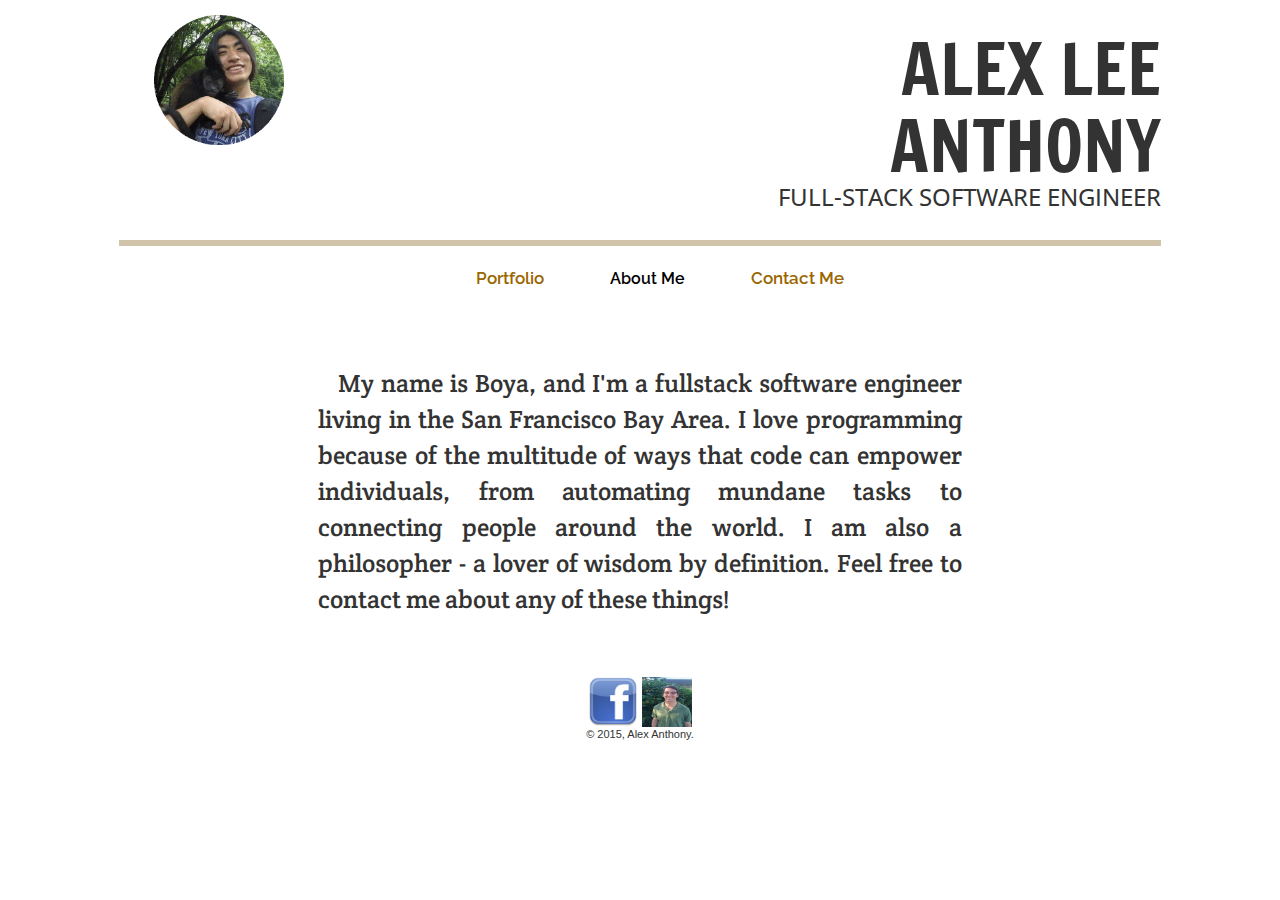
==== about.html @ c330674a "Modified images and text" ====
<!DOCTYPE html>
<html><head><meta http-equiv="Content-Type" content="text/html; charset=windows-1252"><style type="text/css"></style>
<link href="css/normalize.css" rel="stylesheet">
<link href="css/bootstrap.css" rel="stylesheet">
<link href='http://fonts.googleapis.com/css?family=Francois+One' rel='stylesheet' type='text/css'>
<link href='http://fonts.googleapis.com/css?family=Raleway:800,600|Crete+Round' rel='stylesheet' type='text/css'>
<link href='http://fonts.googleapis.com/css?family=Open+Sans:400,300' rel='stylesheet' type='text/css'>
<link href="css/style.css" rel="stylesheet">

<title>Alex: Software Engineer</title>
</head>
  <body>
    <div class="container">  
      <div class="row">
        <div class="col-md-6"><img src="./imgs/CR-tiny.gif" class="tiny"></div>
        <div class="col-md-6 text-right text-uppercase">
          <h1>Alex Lee Anthony</h1>
          <h3>Full-stack Software Engineer</h3>
        </div>
      </div>
      <hr class="thickhr">
        <div class = "row">
          <nav>
            <ul>
              <li><a href="index.html" class="navbar">Portfolio</a></li>
              <li><a href="about.html" id="current">About Me</a></li>
              <li><a href="contact.html" class="navbar">Contact Me</a></li>
            </ul>
          </nav>
        </div>

        <div class = "row">
            <div id="aboutme">
                My name is Boya, and I'm a fullstack software engineer living in the San Francisco Bay Area. I love programming because of the multitude of ways that code can empower individuals, from automating mundane tasks to connecting people around the world.  I am also a philosopher - a lover of wisdom by definition. Feel free to contact me about any of these things! 
            </div>
        </div>


      
       <footer>
        <div class="row">
        <a href="https://www.facebook.com/boyaj"><img src="imgs/facebook.png" alt="Facebook Logo"></a>
        <a href="https://www.linkedin.com/in/boyajiang"><img src="imgs/linked.jpg" alt="Linked-In Logo"></a>
        <p id = "sig">&copy; 2015, Alex Anthony.</p>
      </div>
      </footer>

    </div>

  
</body></html>
---- css/style.css ----
.container {
	margin: 10px auto;
	padding-left: 5%;
	padding-right: 5%;
}

.widebanner {
	height: 370px;
	width: 1140px;
}

.tiny {
	height: 130px;
	width: 130px;
	margin: 5px 0 -10px 35px;
}
.med {
	width: 500px;
	height: 280px;
	border-radius: 5px;
}

.med:hover { 
	border: 5px solid #5c93c9;
}

.workrow {
	padding-right: 20px;
}

.workTitle a {
	text-decoration: none;
	font-size: 1.3em !important;
	color: #cecece;
	font-weight: bold;
}


h1 {
font-family: 'Francois One', sans-serif;
font-size: 70px;
margin-bottom: -20px;
}

h3 {
font-family: 'Open Sans', sans-serif;
	font-weight: 450;	
	margin-bottom:5px;
}

.topright {
	display: flex;
}

.bgblue {
	background-color: #242424;
	color: #B5B5AE;
	text-align: center;
	padding-bottom: 30px;
}

.thickhr {
	border: 3.5px solid #D0C4AB;
	color: #D0C4AB;
	margin-top: 25px;
	margin-bottom: 20px;	

}

#feat
 {
	color:#B5B5AE;
	margin-top: 30px;
	text-align: center;
	font-size: 30px;
	margin-bottom: 10px;
}

.left-margin {
	padding-left: 33px;
}
.right-margin {
	padding-right: 33px;
}

a:link {
	text-decoration: none;
	font-size:	17px;
	
}

p a {

	color: white;
}


nav {
		margin: 0 auto;
		text-align: center;
}

nav ul {
	list-style: none;
}

nav li {

	display: inline-block;
	margin: 0% 3% 1% 3%;
	font-family: 'Raleway', sans-serif;
	color: #996600;
	
}

nav a {
		color: #996600;
		font-weight: 600;
}


.navbar:hover {
  color: 	black;
}

#current {
  color: 	black;
  font-size: 16px;
}


footer {
text-align: center;
margin-top: 17px;

}
footer img {
	margin: auto;
	width: 50px;
	height: 50px;
}

#sig {
	font-size: 11px;
}

/*  ABOUT ME */


#aboutme {
	margin-top: 5%;
	margin-bottom: 4%;
	padding-left: 20%;
	padding-right: 20%;
	font-family: 'Crete Round', serif;
	font-size: 180%;
	text-indent: 20px;
	text-align: justify;
}

#contact {
	margin-top: 5%;
	margin-bottom: 4%;
	padding-left: 20%;
	padding-right: 20%;
	font-family: 'Crete Round', serif;
	font-size: 180%;
	text-align: justify;
}
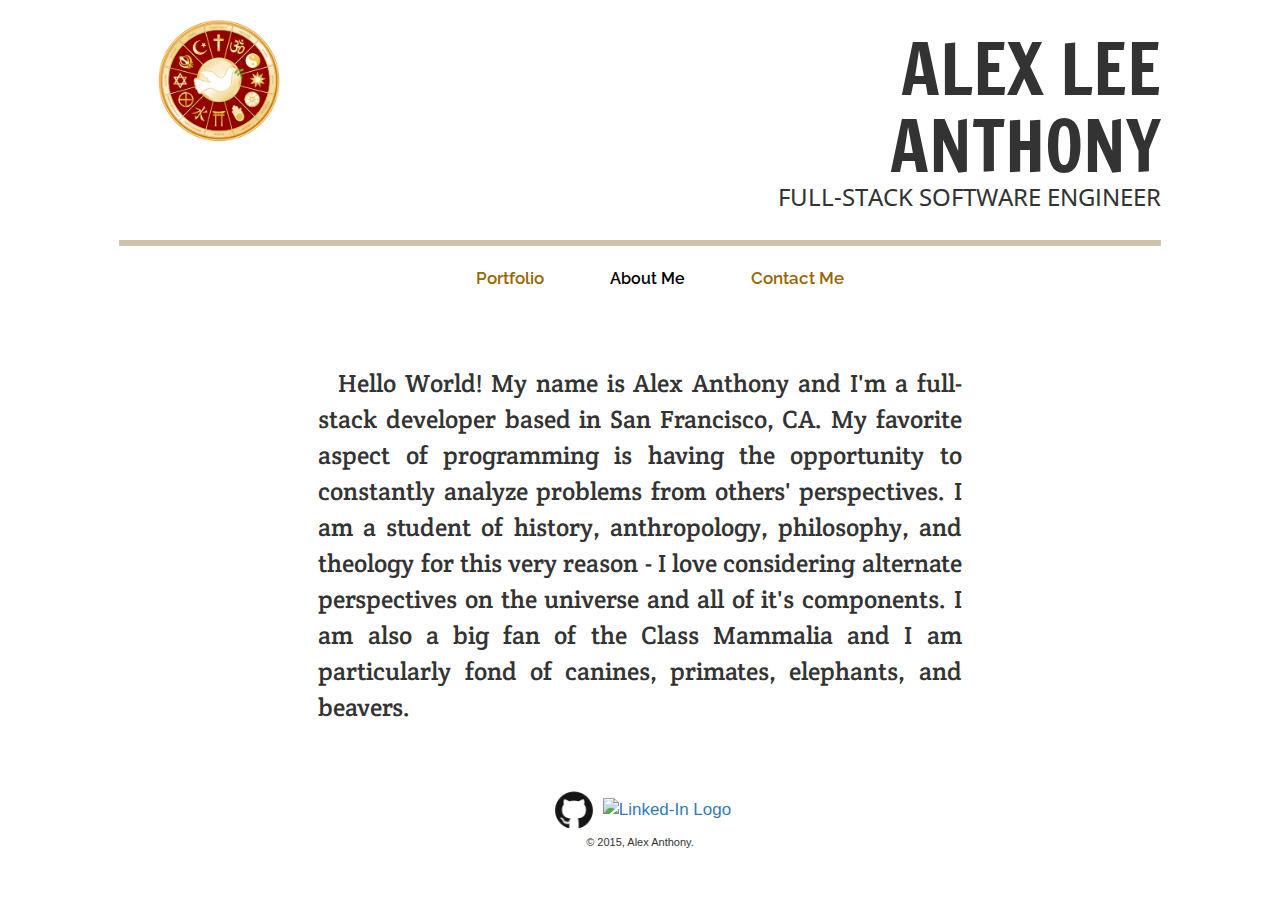
==== commit 5425aa1e: "Changed text and images" ====
--- a/about.html
+++ b/about.html
@@ -12,7 +12,7 @@
   <body>
     <div class="container">  
       <div class="row">
-        <div class="col-md-6"><img src="./imgs/CR-tiny.gif" class="tiny"></div>
+        <div class="col-md-6"><img src="./imgs/Religions.png" class="tiny"></div>
         <div class="col-md-6 text-right text-uppercase">
           <h1>Alex Lee Anthony</h1>
           <h3>Full-stack Software Engineer</h3>
@@ -31,7 +31,7 @@
 
         <div class = "row">
             <div id="aboutme">
-                My name is Boya, and I'm a fullstack software engineer living in the San Francisco Bay Area. I love programming because of the multitude of ways that code can empower individuals, from automating mundane tasks to connecting people around the world.  I am also a philosopher - a lover of wisdom by definition. Feel free to contact me about any of these things! 
+                Hello World! My name is Alex Anthony and I'm a full-stack developer based in San Francisco, CA. My favorite aspect of programming is having the opportunity to constantly analyze problems from others' perspectives. I am a student of history, anthropology, philosophy, and theology for this very reason - I love considering alternate perspectives on the universe and all of it's components. I am also a big fan of the Class Mammalia and I am particularly fond of canines, primates, elephants, and beavers.
             </div>
         </div>
 
@@ -39,8 +39,8 @@
       
        <footer>
         <div class="row">
-        <a href="https://www.facebook.com/boyaj"><img src="imgs/facebook.png" alt="Facebook Logo"></a>
-        <a href="https://www.linkedin.com/in/boyajiang"><img src="imgs/linked.jpg" alt="Linked-In Logo"></a>
+        <a href="https://github.com/alexanthony813"><img src="imgs/github.png" alt="Linked-In Logo"></a>
+        <a href="https://www.linkedin.com/in/alexleeanthony"><img src="http://boyajay.github.io/imgs/linked.jpg" alt="Linked-In Logo"></a>
         <p id = "sig">&copy; 2015, Alex Anthony.</p>
       </div>
       </footer>
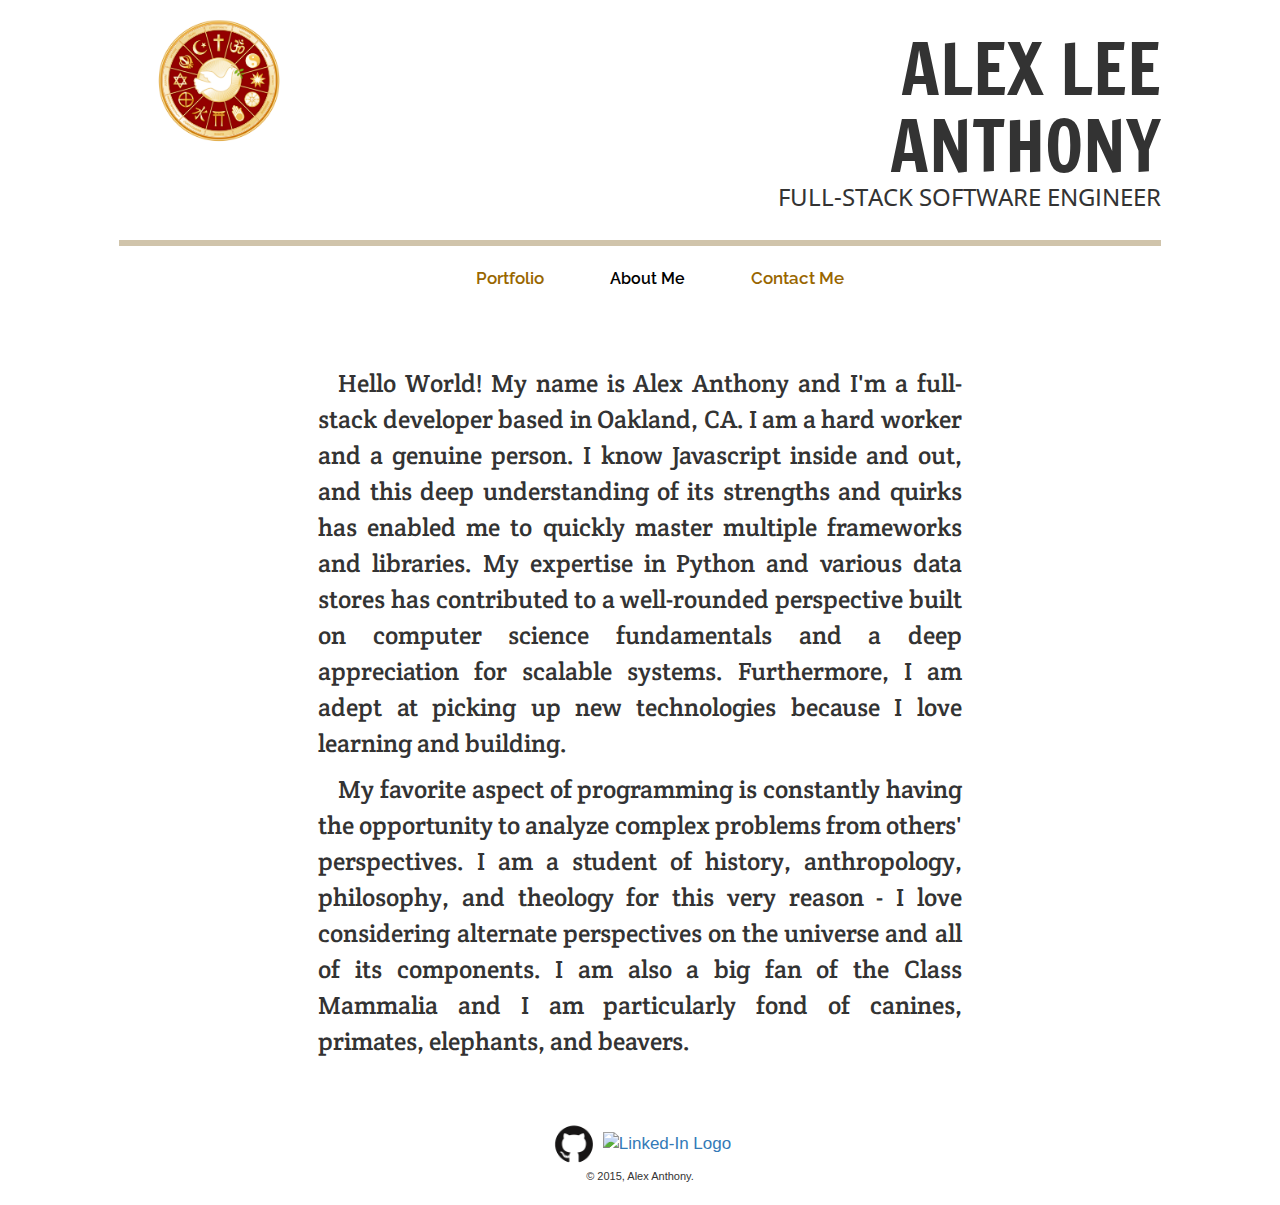
==== commit f75e9f3b: "Updated text" ====
--- a/about.html
+++ b/about.html
@@ -31,7 +31,12 @@
 
         <div class = "row">
             <div id="aboutme">
-                Hello World! My name is Alex Anthony and I'm a full-stack developer based in San Francisco, CA. My favorite aspect of programming is having the opportunity to constantly analyze problems from others' perspectives. I am a student of history, anthropology, philosophy, and theology for this very reason - I love considering alternate perspectives on the universe and all of it's components. I am also a big fan of the Class Mammalia and I am particularly fond of canines, primates, elephants, and beavers.
+                <p>
+                Hello World! My name is Alex Anthony and I'm a full-stack developer based in Oakland, CA. I am a hard worker and a genuine person. I know Javascript inside and out, and this deep understanding of its strengths and quirks has enabled me to quickly master multiple frameworks and libraries. My expertise in Python and various data stores has contributed to a well-rounded perspective built on computer science fundamentals and a deep appreciation for scalable systems. Furthermore, I am adept at picking up new technologies because I love learning and building. 
+                </p>
+                <p>
+                My favorite aspect of programming is constantly having the opportunity to analyze complex problems from others' perspectives. I am a student of history, anthropology, philosophy, and theology for this very reason - I love considering alternate perspectives on the universe and all of its components. I am also a big fan of the Class Mammalia and I am particularly fond of canines, primates, elephants, and beavers.
+                </p>
             </div>
         </div>
 
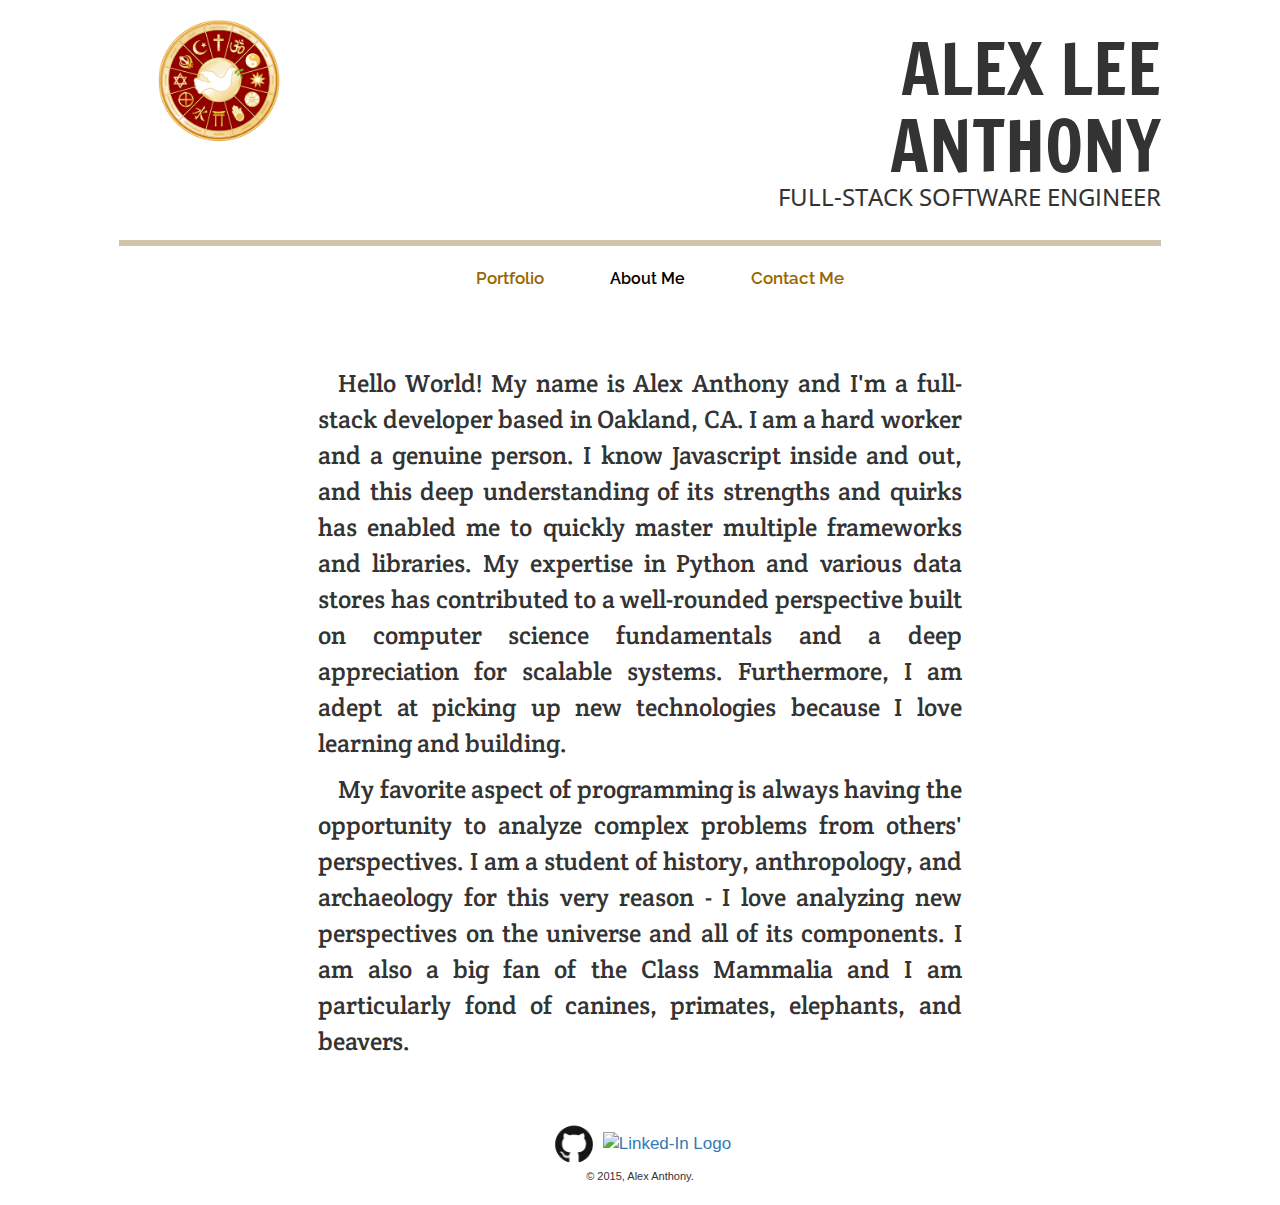
==== commit 6e942008: "updated text" ====
--- a/about.html
+++ b/about.html
@@ -35,7 +35,7 @@
                 Hello World! My name is Alex Anthony and I'm a full-stack developer based in Oakland, CA. I am a hard worker and a genuine person. I know Javascript inside and out, and this deep understanding of its strengths and quirks has enabled me to quickly master multiple frameworks and libraries. My expertise in Python and various data stores has contributed to a well-rounded perspective built on computer science fundamentals and a deep appreciation for scalable systems. Furthermore, I am adept at picking up new technologies because I love learning and building. 
                 </p>
                 <p>
-                My favorite aspect of programming is constantly having the opportunity to analyze complex problems from others' perspectives. I am a student of history, anthropology, philosophy, and theology for this very reason - I love considering alternate perspectives on the universe and all of its components. I am also a big fan of the Class Mammalia and I am particularly fond of canines, primates, elephants, and beavers.
+                My favorite aspect of programming is always having the opportunity to analyze complex problems from others' perspectives. I am a student of history, anthropology, and archaeology for this very reason - I love analyzing new perspectives on the universe and all of its components. I am also a big fan of the Class Mammalia and I am particularly fond of canines, primates, elephants, and beavers.
                 </p>
             </div>
         </div>
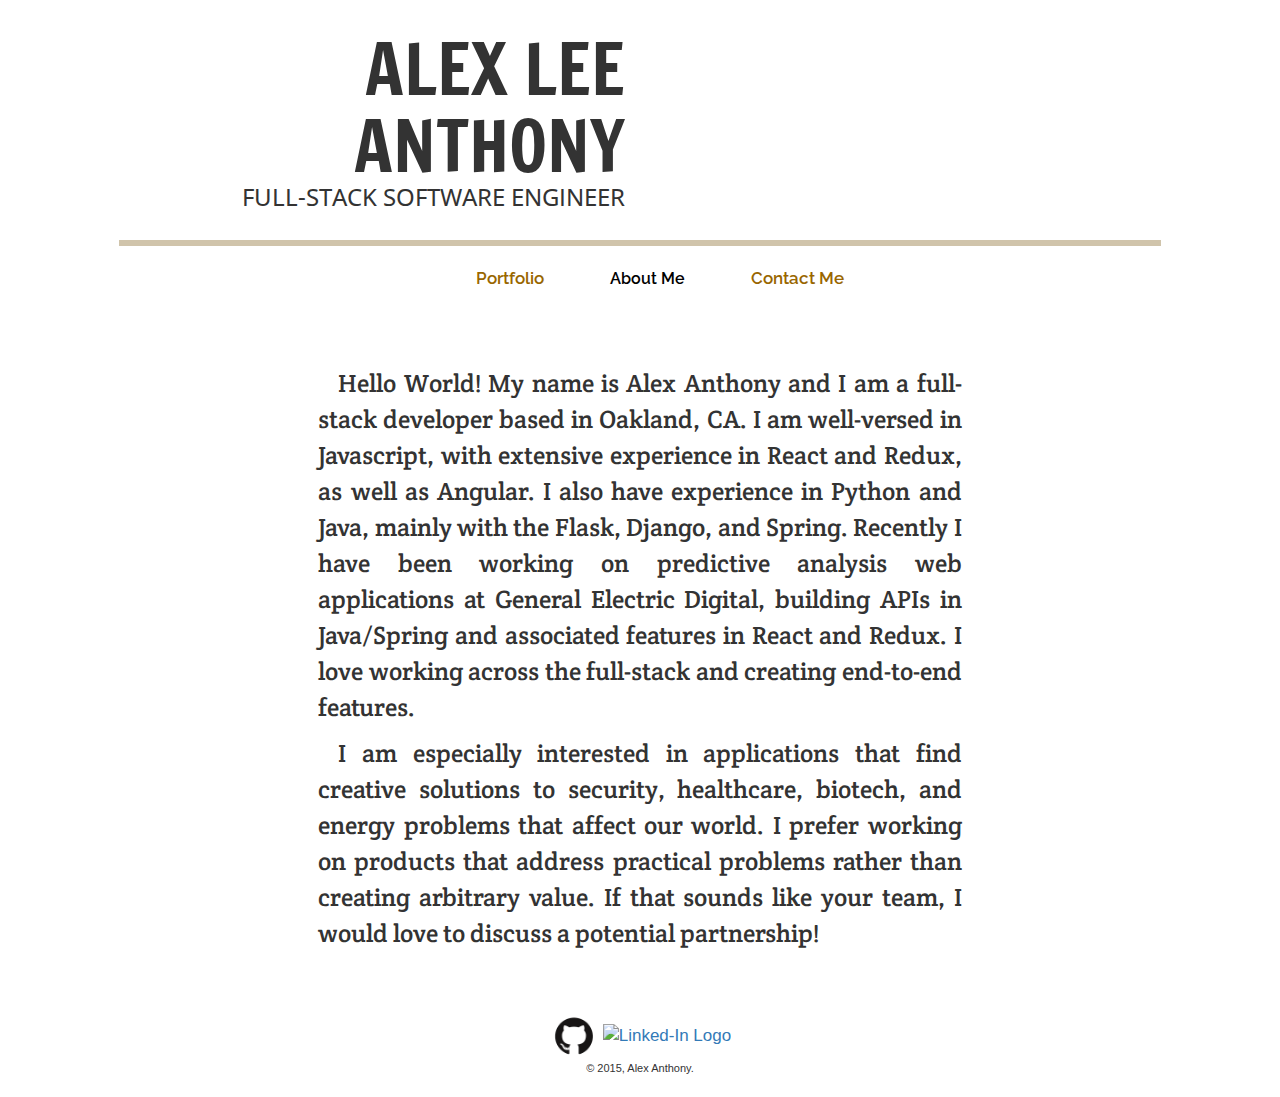
==== commit f0030fe3: "Update about.html" ====
--- a/about.html
+++ b/about.html
@@ -12,8 +12,7 @@
   <body>
     <div class="container">  
       <div class="row">
-        <div class="col-md-6"><img src="./imgs/Religions.png" class="tiny"></div>
-        <div class="col-md-6 text-right text-uppercase">
+        <div class="col-md-6 text-right text-uppercase name">
           <h1>Alex Lee Anthony</h1>
           <h3>Full-stack Software Engineer</h3>
         </div>
@@ -32,10 +31,10 @@
         <div class = "row">
             <div id="aboutme">
                 <p>
-                Hello World! My name is Alex Anthony and I'm a full-stack developer based in Oakland, CA. I am a hard worker and a genuine person. I know Javascript inside and out, and this deep understanding of its strengths and quirks has enabled me to quickly master multiple frameworks and libraries. My expertise in Python and various data stores has contributed to a well-rounded perspective built on computer science fundamentals and a deep appreciation for scalable systems. Furthermore, I am adept at picking up new technologies because I love learning and building. 
+                Hello World! My name is Alex Anthony and I am a full-stack developer based in Oakland, CA. I am well-versed in Javascript, with extensive experience in React and Redux, as well as Angular. I also have experience in Python and Java, mainly with the Flask, Django, and Spring. Recently I have been working on predictive analysis web applications at General Electric Digital, building APIs in Java/Spring and associated features in React and Redux. I love working across the full-stack and creating end-to-end features.
                 </p>
                 <p>
-                My favorite aspect of programming is always having the opportunity to analyze complex problems from others' perspectives. I am a student of history, anthropology, and archaeology for this very reason - I love analyzing new perspectives on the universe and all of its components. I am also a big fan of the Class Mammalia and I am particularly fond of canines, primates, elephants, and beavers.
+                I am especially interested in applications that find creative solutions to security, healthcare, biotech, and energy problems that affect our world. I prefer working on products that address practical problems rather than creating arbitrary value. If that sounds like your team, I would love to discuss a potential partnership!
                 </p>
             </div>
         </div>
